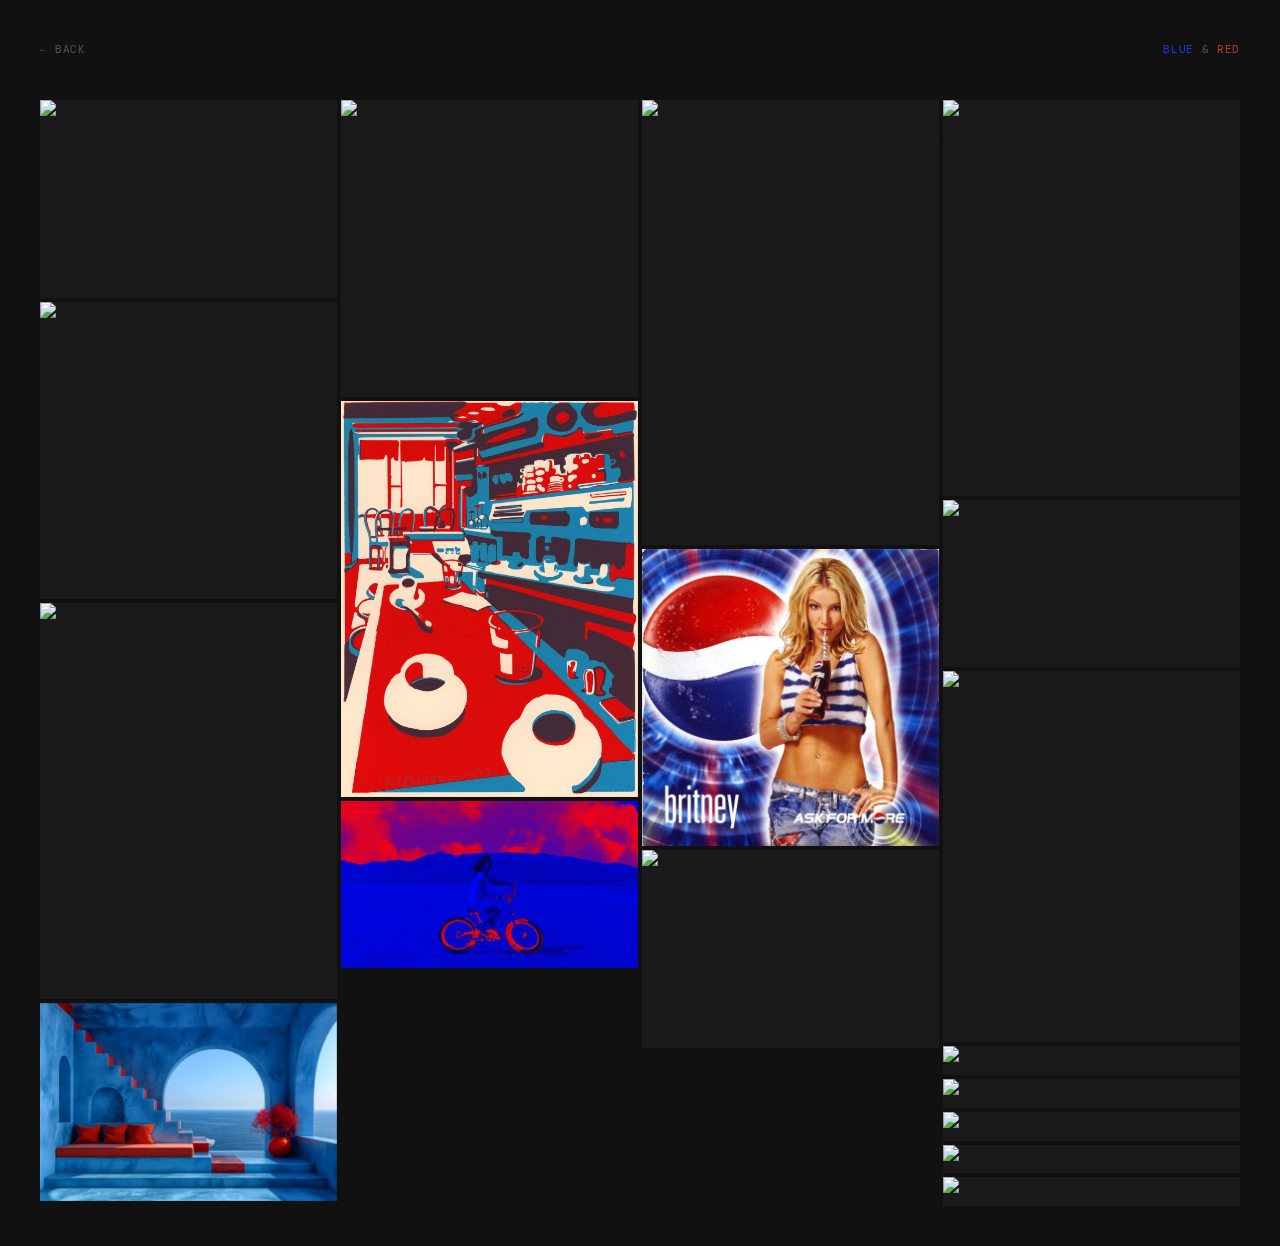
==== moodboard/index.html @ 1fd4aceb "Clean URLs, fix mobile social links, center learning page - Move pages into folders for clean URLs (" ====
<!DOCTYPE html>
<html lang="en">
<head>
    <meta charset="UTF-8">
    <meta name="viewport" content="width=device-width, initial-scale=1.0">
    <title>Blue & Red — Rithu Uppalapati</title>
    <link rel="preconnect" href="https://fonts.googleapis.com">
    <link rel="preconnect" href="https://fonts.gstatic.com" crossorigin>
    <link href="https://fonts.googleapis.com/css2?family=DM+Mono:ital,wght@0,300;0,400;1,300&family=Libre+Baskerville:ital,wght@0,400;1,400&display=swap" rel="stylesheet">
    <link rel="stylesheet" href="../style.css">
</head>
<body>
    <div class="moodboard-page">
        <div class="mb-top">
            <a href="/" class="mb-back">&#8592; Back</a>
            <span class="mb-label"><span class="lb">Blue</span> <span class="la">&amp;</span> <span class="lr">Red</span></span>
        </div>
        <div class="mb-grid">
            <div class="mb-cell">
                <a href="https://www.admagazine.fr/decoration/inspiration-deco/diaporama/lete-indien/5683#3" target="_blank">
                    <img src="https://media.admagazine.fr/photos/60c75dfdd93b39f1d410181f/master/w_2048%2Cc_limit/0404_jpg_8125.jpg" alt="AD Magazine red and blue interior">
                    <span class="mb-link-overlay">AD Magazine</span>
                </a>
            </div>
            <div class="mb-cell">
                <a href="https://music.apple.com/us/album/diet-pepsi-single/1760427767" target="_blank">
                    <img src="https://is1-ssl.mzstatic.com/image/thumb/Video221/v4/54/b3/ca/54b3caac-8892-c6f0-2489-f456243cca51/Job3e59bb0a-22f5-4df6-8d9f-028d013cd302-173342181-PreviewImage_Preview_Image_Intermediate_nonvideo_sdr_337905531_1856985867-Time1723136275306.png/632x632bb.webp" alt="Diet Pepsi">
                    <span class="mb-link-overlay">Apple Music</span>
                </a>
            </div>
            <div class="mb-cell">
                <a href="https://www.carolinaherrera.com/us/en/editorial/prefall-2025-lookbook" target="_blank">
                    <img src="https://medias.carolinaherrera.com/cdn-cgi/image/width=600,quality=90,format=auto,fit=contain/medias/sys_master/images/h71/h67/10350537015326/Carolina%20Herrera%20PF25%2001%20copy/Carolina-Herrera-PF25-01-copy.jpg" alt="Carolina Herrera Pre-Fall 2025">
                    <span class="mb-link-overlay">Carolina Herrera PF25</span>
                </a>
            </div>
            <div class="mb-cell">
                <a href="https://www.instagram.com/p/DUEP-j4CJh8/" target="_blank">
                    <img src="../images/Screen Shot 2026-02-17 at 9.18.08 PM.png" alt="Blue and red Mediterranean">
                    <span class="mb-link-overlay">Instagram</span>
                </a>
            </div>
            <div class="mb-cell">
                <a href="https://music.apple.com/us/album/starboy/1440871397" target="_blank">
                    <img src="https://is1-ssl.mzstatic.com/image/thumb/Music115/v4/e2/61/f8/e261f8c1-73db-9a7a-c89e-1068f19970e0/16UMGIM67863.rgb.jpg/632x632bb.webp" alt="Starboy album">
                    <span class="mb-link-overlay">Apple Music</span>
                </a>
            </div>
            <div class="mb-cell">
                <a href="https://www.instagram.com/p/DTFvXR-jM_a/" target="_blank">
                    <img src="../images/Screen Shot 2026-02-17 at 9.05.50 PM.png" alt="Red and blue diner print">
                    <span class="mb-link-overlay">Instagram</span>
                </a>
            </div>
            <div class="mb-cell">
                <a href="https://www.instagram.com/p/CrJlYBrrGTf/" target="_blank">
                    <img src="../images/Screen Shot 2026-02-17 at 11.09.13 PM.png" alt="Blue and red bicycle">
                    <span class="mb-link-overlay">Instagram</span>
                </a>
            </div>
            <div class="mb-cell">
                <a href="https://firstview.com/collection_images.php?id=6824" target="_blank">
                    <img src="https://firstview.com/files/1678/1996/6824/photo_mid_def_1016243.jpg" alt="Versace FW 1996">
                    <span class="mb-link-overlay">Versace FW 1996</span>
                </a>
            </div>
            <div class="mb-cell">
                <a href="https://britneyspears.fandom.com/wiki/Pepsi_Generation" target="_blank">
                    <img src="../images/britney_pepsi.webp" alt="Britney Spears Pepsi Generation">
                    <span class="mb-link-overlay">Britney Pepsi</span>
                </a>
            </div>
            <div class="mb-cell">
                <a href="https://www.nytimes.com/2014/08/17/magazine/should-you-fear-the-pizzly-bear.html" target="_blank">
                    <img src="https://static01.nyt.com/images/2014/08/17/magazine/17hybred2/mag-17Hybrid-t_CA1-superJumbo.jpg?quality=75&auto=webp" alt="Pizzly Bear">
                    <span class="mb-link-overlay">NYT Magazine</span>
                </a>
            </div>
            <div class="mb-cell">
                <a href="https://www.1stdibs.com/art/paintings/abstract-paintings/randall-browning-long-blue-randall-browning-pop-art-still-life-30x40-original-oil/id-a_8190962/" target="_blank">
                    <img src="https://a.1stdibscdn.com/randall-browning-paintings-long-and-blue-randall-browning-pop-art-still-life-30x40-in-original-oil-for-sale/a_13012/a_81909621622228742937/rb554_master.jpg?disable=upscale&auto=webp&quality=60&width=1400" alt="Long and Blue by Randall Browning">
                    <span class="mb-link-overlay">1stDibs</span>
                </a>
            </div>
            <div class="mb-cell">
                <a href="https://themidnightcafe.org/2005/01/15/blue-velvet-review/" target="_blank">
                    <img src="https://images2.imgbox.com/37/c3/TuWr8TfY_o.jpg" alt="Blue Velvet">
                    <span class="mb-link-overlay">Blue Velvet</span>
                </a>
            </div>
            <div class="mb-cell">
                <a href="https://pinterest.com/pin/1548181186512417" target="_blank">
                    <img src="https://i.pinimg.com/1200x/cd/e4/cd/cde4cdc88db940fcd9d2555b1fa8ce0a.jpg" alt="Pinterest blue and red">
                    <span class="mb-link-overlay">Pinterest</span>
                </a>
            </div>
            <div class="mb-cell">
                <a href="https://64.media.tumblr.com/da8f475fb2159a9f26e6bb53bc859e2c/92852cebf473e500-04/s540x810/f60c23df92670490af11b14fe994fba05af7e0ac.jpg" target="_blank">
                    <img src="https://64.media.tumblr.com/da8f475fb2159a9f26e6bb53bc859e2c/92852cebf473e500-04/s540x810/f60c23df92670490af11b14fe994fba05af7e0ac.jpg" alt="Blue and red">
                    <span class="mb-link-overlay">Tumblr</span>
                </a>
            </div>
            <div class="mb-cell">
                <a href="https://www.are.na/block/7527379" target="_blank">
                    <img src="https://d2w9rnfcy7mm78.cloudfront.net/7527379/original_f4af03e1c981f5534990cae4e7cc60d9.png?1591187927?bc=0" alt="Blue and red">
                    <span class="mb-link-overlay">Are.na</span>
                </a>
            </div>
            <div class="mb-cell">
                <a href="https://www.instagram.com/p/DN8XXSWEzcM/" target="_blank">
                    <img src="https://images.are.na/[base64]" alt="Blue and red">
                    <span class="mb-link-overlay">Instagram</span>
                </a>
            </div>
            <div class="mb-cell">
                <a href="https://www.are.na/block/43249382" target="_blank">
                    <img src="https://d2w9rnfcy7mm78.cloudfront.net/43249382/original_e206562eacc5df63b69da1d5f7d36802.jpg?1770076580?bc=0" alt="Blue and red">
                    <span class="mb-link-overlay">Are.na</span>
                </a>
            </div>
            <div class="mb-cell">
                <a href="https://x.com/pinkpantheress2/status/1899845639497789908" target="_blank">
                    <img src="https://pbs.twimg.com/media/Gl2aQ0_WAAE00DS?format=jpg&name=medium" alt="PinkPantheress">
                    <span class="mb-link-overlay">X</span>
                </a>
            </div>
        </div>
    </div>
</body>
</html>
---- style.css ----
/* =============================================
   SHARED STYLES
   Base reset, variables, typography, and utilities
   shared across all pages.
   ============================================= */

* { margin: 0; padding: 0; box-sizing: border-box; }

:root {
    --blue: #1a3ce0;
    --red: #c0392b;
    --fg: #1c1c1c;
    --fg-muted: #888;
    --bg: #f5f3ef;
    --border: #ddd;
    --mono: 'DM Mono', monospace;
    --serif: 'Libre Baskerville', Georgia, serif;
}

body {
    font-family: var(--serif);
    font-size: 16px;
    line-height: 1.8;
    color: var(--fg);
    background: var(--bg);
    -webkit-font-smoothing: antialiased;
}

a { color: var(--fg); text-decoration: none; }

/* Mono label — reusable for all small uppercase labels */
.mono-label {
    font-family: var(--mono);
    font-size: 11px;
    letter-spacing: 0.06em;
    text-transform: uppercase;
    color: var(--fg-muted);
}

.link-subtle {
    text-decoration: underline;
    text-underline-offset: 3px;
    text-decoration-thickness: 1px;
    text-decoration-color: var(--border);
    transition: text-decoration-color 0.2s;
}
.link-subtle:hover { text-decoration-color: var(--fg); }

/* Color accent links */
.color-trigger { cursor: pointer; transition: opacity 0.25s; }
.color-trigger:hover { opacity: 0.6; }

.c-blue {
    color: var(--blue);
    text-decoration: underline;
    text-decoration-color: var(--blue);
    text-underline-offset: 3px;
    text-decoration-thickness: 1.5px;
}
.c-and {
    text-decoration: underline;
    text-decoration-color: var(--fg);
    text-underline-offset: 3px;
    text-decoration-thickness: 1.5px;
}
.c-red {
    color: var(--red);
    text-decoration: underline;
    text-decoration-color: var(--red);
    text-underline-offset: 3px;
    text-decoration-thickness: 1.5px;
}

/* Shared back-link and page-end styles */
.back-link {
    display: flex;
    align-items: center;
    font-family: var(--mono);
    font-size: 11px;
    letter-spacing: 0.06em;
    text-transform: uppercase;
    color: var(--fg-muted);
    text-decoration: none;
    transition: color 0.2s;
    height: 90px;
    margin-bottom: 0;
}
.back-link:hover { color: var(--fg); }

.page-end {
    margin-top: 5em;
    padding-top: 2em;
    border-top: 1px solid var(--border);
}
.page-end a {
    font-family: var(--mono);
    font-size: 11px;
    letter-spacing: 0.06em;
    text-transform: uppercase;
    color: var(--fg-muted);
    text-decoration: none;
    transition: color 0.2s;
}
.page-end a:hover { color: var(--fg); }

/* Page title — italic serif header */
.page-title {
    font-size: 24px;
    font-weight: 400;
    font-style: italic;
    line-height: 1.4;
}

/* =============================================
   HOME PAGE
   ============================================= */

.page { display: none; min-height: 100vh; }
.page.active { display: block; }

.home-layout {
    display: grid;
    grid-template-columns: 1fr 1fr;
    grid-template-rows: 1fr auto;
    min-height: 100vh;
}

.home-left {
    padding: 48px 40px;
    display: flex;
    flex-direction: column;
    justify-content: space-between;
}

.home-name {
    font-family: var(--mono);
    font-weight: 300;
    font-size: 13px;
    letter-spacing: 0.08em;
    text-transform: uppercase;
    color: var(--fg);
}

.home-nav {
    margin-top: 2em;
    display: flex;
    flex-direction: column;
    gap: 0.8em;
}
.home-nav a {
    font-family: var(--mono);
    font-size: 11px;
    letter-spacing: 0.06em;
    text-transform: uppercase;
    color: var(--fg-muted);
    text-decoration: none;
    transition: color 0.2s;
}
.home-nav a:hover,
.home-nav a.active { color: var(--fg); }

.home-social {
    font-family: var(--mono);
    font-size: 11px;
    letter-spacing: 0.06em;
    text-transform: uppercase;
    padding: 0 40px 48px;
    align-self: end;
}
.home-social a {
    color: var(--fg-muted);
    text-decoration: none;
    transition: color 0.2s;
}
.home-social a:hover { color: var(--fg); }
.home-social span { margin: 0 10px; color: var(--border); }

.home-right {
    padding: 0 60px 0 0;
    display: flex;
    align-items: center;
    grid-row: 1 / -1;
    grid-column: 2;
}

.home-content { max-width: 480px; }

.home-panel { display: none; }
.home-panel.active { display: block; }

.home-panel p {
    margin-bottom: 1.5em;
    opacity: 0;
    animation: riseIn 0.7s ease forwards;
}
.home-panel p:nth-child(1) { animation-delay: 0.1s; }
.home-panel p:nth-child(2) { animation-delay: 0.2s; }
.home-panel p:nth-child(3) { animation-delay: 0.3s; }
.home-panel p:last-child { margin-bottom: 0; }

@keyframes riseIn {
    from { opacity: 0; transform: translateY(12px); }
    to { opacity: 1; transform: translateY(0); }
}

/* Writing cards */
.writing-grid {
    display: flex;
    flex-wrap: wrap;
    gap: 24px;
    justify-content: flex-end;
}
.writing-card {
    display: block;
    width: 200px;
    transition: opacity 0.2s;
}
.writing-card:hover { opacity: 0.7; }
.writing-card img {
    width: 100%;
    aspect-ratio: 3/4;
    object-fit: cover;
    display: block;
}
.w-caption {
    margin-top: 8px;
}
.w-caption .w-title {
    display: block;
    font-style: italic;
    font-size: 13px;
    line-height: 1.4;
}
.w-caption .w-date {
    display: block;
    font-family: var(--mono);
    font-size: 10px;
    color: var(--fg-muted);
    margin-top: 3px;
}

/* =============================================
   MOODBOARD
   ============================================= */

.moodboard-page {
    background: #111;
    min-height: 100vh;
    padding: 40px;
}

.mb-top {
    display: flex;
    justify-content: space-between;
    align-items: center;
    margin-bottom: 40px;
}
.mb-back {
    font-family: var(--mono);
    font-size: 11px;
    letter-spacing: 0.06em;
    text-transform: uppercase;
    color: #555;
    cursor: pointer;
    text-decoration: none;
    transition: color 0.2s;
}
.mb-back:hover { color: #aaa; }

.mb-label {
    font-family: var(--mono);
    font-size: 11px;
    letter-spacing: 0.06em;
    text-transform: uppercase;
}
.mb-label .lb { color: var(--blue); }
.mb-label .la { color: #555; }
.mb-label .lr { color: var(--red); }

.mb-grid {
    columns: 4;
    column-gap: 4px;
}

.mb-cell {
    break-inside: avoid;
    margin-bottom: 4px;
    overflow: hidden;
    position: relative;
    background: #1a1a1a;
}
.mb-cell img {
    width: 100%;
    display: block;
    object-fit: cover;
    transition: transform 0.6s ease, opacity 0.4s ease;
    opacity: 0;
    animation: mbFade 0.5s ease forwards;
}
.mb-cell:hover img { transform: scale(1.04); }
.mb-cell a { display: block; width: 100%; }

@keyframes mbFade { to { opacity: 1; } }

/* Staggered fade-in */
.mb-cell:nth-child(1) img  { animation-delay: 0.05s; }
.mb-cell:nth-child(2) img  { animation-delay: 0.10s; }
.mb-cell:nth-child(3) img  { animation-delay: 0.15s; }
.mb-cell:nth-child(4) img  { animation-delay: 0.20s; }
.mb-cell:nth-child(5) img  { animation-delay: 0.15s; }
.mb-cell:nth-child(6) img  { animation-delay: 0.20s; }
.mb-cell:nth-child(7) img  { animation-delay: 0.25s; }
.mb-cell:nth-child(8) img  { animation-delay: 0.25s; }
.mb-cell:nth-child(9) img  { animation-delay: 0.30s; }
.mb-cell:nth-child(10) img { animation-delay: 0.30s; }
.mb-cell:nth-child(11) img { animation-delay: 0.35s; }
.mb-cell:nth-child(12) img { animation-delay: 0.40s; }
.mb-cell:nth-child(13) img { animation-delay: 0.45s; }

/* Per-image aspect ratios */
.mb-cell:nth-child(1) img  { aspect-ratio: 3/2; }
.mb-cell:nth-child(2) img  { aspect-ratio: 1/1; }
.mb-cell:nth-child(3) img  { aspect-ratio: 3/4; }
.mb-cell:nth-child(4) img  { aspect-ratio: 3/2; }
.mb-cell:nth-child(5) img  { aspect-ratio: 1/1; }
.mb-cell:nth-child(6) img  { aspect-ratio: 3/4; }
.mb-cell:nth-child(7) img  { aspect-ratio: 16/9; }
.mb-cell:nth-child(8) img  { aspect-ratio: 2/3; }
.mb-cell:nth-child(9) img  { aspect-ratio: 1/1; }
.mb-cell:nth-child(10) img { aspect-ratio: 3/2; }
.mb-cell:nth-child(11) img { aspect-ratio: 3/4; }
.mb-cell:nth-child(12) img { aspect-ratio: 16/9; }
.mb-cell:nth-child(13) img { aspect-ratio: 4/5; object-position: top; }

.mb-link-overlay {
    position: absolute;
    bottom: 0;
    left: 0;
    right: 0;
    padding: 12px 16px;
    background: linear-gradient(transparent, rgba(0,0,0,0.7));
    font-family: var(--mono);
    font-size: 10px;
    letter-spacing: 0.04em;
    color: rgba(255,255,255,0.7);
    opacity: 0;
    transition: opacity 0.3s ease;
    text-transform: uppercase;
}
.mb-cell:hover .mb-link-overlay { opacity: 1; }

/* =============================================
   LEARNING PAGE
   ============================================= */

.learn-grid {
    display: grid;
    grid-template-columns: repeat(3, 1fr);
    gap: 10px;
}

.learn-card {
    position: relative;
    overflow: hidden;
    aspect-ratio: 1;
    background: #1a1a1a;
}
.learn-card img {
    width: 100%;
    height: 100%;
    object-fit: cover;
    display: block;
    transition: transform 0.5s ease;
}
.learn-card:hover img { transform: scale(1.05); }
.learn-card a {
    display: block;
    width: 100%;
    height: 100%;
    color: #fff;
    text-decoration: none;
}

.learn-label {
    position: absolute;
    bottom: 0;
    left: 0;
    right: 0;
    padding: 14px;
    background: linear-gradient(transparent, rgba(0,0,0,0.85));
}
.learn-title {
    font-family: var(--serif);
    font-size: 11px;
    font-style: italic;
    line-height: 1.4;
    color: #fff;
}
.learn-source {
    font-family: var(--mono);
    font-size: 9px;
    letter-spacing: 0.06em;
    text-transform: uppercase;
    color: rgba(255,255,255,0.5);
    margin-top: 4px;
}

/* =============================================
   WRITING / ARTICLE PAGES
   ============================================= */

/* ── Writing page base overrides ── */
.writing-page {
    overflow-x: hidden;
    width: 100vw;
    min-height: 100vh;
    max-width: 1120px;
    color: #131343;
    font-family: "EB Garamond", Palatino, serif;
    font-size: 18px;
    line-height: 27px;
    background: #fff;
    display: flex;
    flex-direction: column;
    justify-content: start;
    align-items: center;
}

.writing-page a {
    color: #933;
    text-decoration: none;
}
.writing-page a:hover {
    text-decoration: underline;
}

.writing-page a.external::after {
    position: relative;
    content: "\FEFF°";
    color: #933;
}

.writing-page strong { font-weight: 600; }
.writing-page em { font-style: italic; }

/* ── Writing header ── */
.writing-page > header {
    width: 100%;
    margin: 0;
    padding: 0 15px;
    height: 90px;
    border-bottom: 1px solid #eee;
    position: relative;
    display: grid;
    grid-template-rows: auto;
    grid-template-columns: auto 1fr;
    align-items: center;
    grid-column-gap: 20px;
}

@media screen and (min-width: 460px) {
    .writing-page > header { padding: 0 25px; }
}

.writing-page > header a {
    color: #888 !important;
    text-decoration: none !important;
    font-family: 'DM Mono', monospace !important;
    font-size: 11px !important;
    letter-spacing: 0.06em !important;
    text-transform: uppercase !important;
    transition: color 0.2s !important;
}
.writing-page > header a:hover {
    color: #131343 !important;
    text-decoration: none !important;
}

.writing-page > header nav ul {
    margin: 0;
    padding: 0;
    list-style: none;
    display: flex;
    flex-direction: row;
    flex-wrap: wrap;
}

.writing-page > header nav ul li a {
    padding: 0 5px;
}
@media screen and (min-width: 460px) {
    .writing-page > header nav ul li a { padding: 0 10px; }
}
.writing-page > header nav ul li:first-child a { padding-left: 0; }

/* ── Writing main ── */
.writing-page > main {
    width: 100%;
    margin: 0;
    padding: 0 15px;
    flex: 1 1 auto;
}
@media screen and (min-width: 460px) {
    .writing-page > main { padding: 0 25px; }
}

/* ── Article ── */
.writing-page article {
    padding: 50px 0;
    margin: 0;
}

.writing-page article > h1 {
    max-width: 520px;
    font-size: 40px;
    line-height: 45px;
    font-weight: 400;
    text-transform: lowercase;
    padding-bottom: 25px;
    margin: 0 auto 25px auto;
    font-family: "EB Garamond", Palatino, serif;
}

/* ── Sections ── */
.writing-page section {
    position: relative;
    margin: 40px 0;
}

/* ── h2 — floats to left margin on wide screens ── */
.writing-page section > h2 {
    font-family: 'DM Mono', monospace;
    font-weight: 400;
    font-size: 11px;
    letter-spacing: 0.06em;
    text-transform: uppercase;
    display: block;
    position: relative;
    width: 100%;
    max-width: 520px;
    margin: 20px auto;
    right: 0;
    float: none;
    padding: 0;
    line-height: 18px;
    color: #888;
}

@media (min-width: 975px) {
    .writing-page section > h2 {
        position: absolute;
        width: 180px;
        margin: 0;
        top: 5px;
        left: 0;
    }
}

/* ── Paragraphs ── */
.writing-page p {
    max-width: 520px;
    margin: 0 auto 10px auto;
    font-size: 20px;
    line-height: 30px;
    position: relative;
}

/* ── <small> annotations — float to right margin on wide screens ── */
.writing-page p > small {
    display: block;
    position: relative;
    width: 100%;
    right: 0;
    float: none;
    margin: 20px 0;
    padding: 0;
    font-size: 16px;
    line-height: 24px;
    opacity: 0.8;
    z-index: 10;
}

@media (min-width: 975px) {
    .writing-page p > small {
        position: absolute;
        width: 180px;
        padding: 3px 0 0 0;
        margin: 0;
        top: 0;
        right: calc(-180px - 20px);
    }
}

@media (min-width: 1120px) {
    .writing-page p > small {
        width: 252.5px;
        right: calc(-252.5px - 20px);
    }
}

/* ── Figure ── */
.writing-page section > figure {
    margin: 40px 0;
    position: relative;
}

.writing-page figure > div {
    overflow-y: hidden;
    overflow-x: auto;
}

.writing-page figure img {
    border-radius: 2px;
}

.writing-page .img-grid {
    display: grid;
    grid-template-columns: 1fr 1fr 1fr;
    gap: 4px;
}

.writing-page .img-grid img {
    aspect-ratio: 3/4;
    object-fit: cover;
    width: 100%;
    border-radius: 2px;
}

.writing-page .img-grid .hover-blur {
    overflow: hidden;
}

.writing-page .img-grid .hover-blur img {
    aspect-ratio: 3/4;
    object-fit: cover;
    width: 100%;
}

/* ── Figcaption — floats to right on wide screens ── */
.writing-page section > figure > figcaption {
    font-size: 16px;
    line-height: 21px;
    z-index: 10;
    display: block;
    position: relative;
    width: 100%;
    right: 0;
    float: none;
    padding: 0;
    opacity: 0.8;
    max-width: 520px;
    margin: 10px auto;
}

.writing-page section > figure > div + figcaption,
.writing-page section > figure > a + figcaption {
    position: relative;
    max-width: unset;
    width: 100%;
    margin-top: 10px;
    right: unset;
}

/* Side caption — forces figcaption to right margin even after <a> */
@media (min-width: 975px) {
    .writing-page figcaption.side-caption {
        position: absolute !important;
        width: 180px !important;
        max-width: 180px !important;
        padding: 3px 0 0 0 !important;
        margin: 0 !important;
        top: 0 !important;
        right: calc(-180px - 20px) !important;
    }
}
@media (min-width: 1120px) {
    .writing-page figcaption.side-caption {
        width: 252.5px !important;
        max-width: 252.5px !important;
        right: calc(-252.5px - 20px) !important;
    }
}

@media (min-width: 975px) {
    .writing-page section > figure > figcaption {
        position: absolute;
        width: 180px;
        padding: 3px 0 0 0;
        margin: 0;
        top: 0;
        right: calc(-180px - 20px + (100% - 525px) / 2);
    }
}

@media (min-width: 1120px) {
    .writing-page section > figure > figcaption {
        width: 252.5px;
        right: calc(-252.5px - 20px + (100% - 525px) / 2);
    }
}

.writing-page figcaption p {
    font-size: 16px;
    line-height: 24px;
    display: inline;
}

/* ── Wide figure — breaks out of narrow column ── */
.writing-page figure.wide {
    max-width: none;
    width: 70vw;
    position: relative;
    left: 50%;
    transform: translateX(-50%);
    margin: 40px 0;
}

.writing-page figure.wide a {
    display: block;
}

.writing-page figure.wide a img {
    width: 100%;
    display: block;
    transition: opacity 0.3s ease;
}

.writing-page figure.wide a:hover img {
    opacity: 0.85;
}

/* ── Hover-blur link figure ── */
.writing-page .hover-blur {
    position: relative;
    display: block;
    overflow: hidden;
}

.writing-page .hover-blur img {
    transition: filter 0.3s ease;
}

.writing-page .hover-blur:hover img {
    filter: blur(6px);
}

.writing-page .hover-blur .link-overlay {
    position: absolute;
    top: 0;
    left: 0;
    right: 0;
    bottom: 0;
    display: flex;
    align-items: center;
    justify-content: center;
    opacity: 0;
    transition: opacity 0.3s ease;
    background: rgba(0, 0, 0, 0.2);
}

.writing-page .hover-blur:hover .link-overlay {
    opacity: 1;
}

.writing-page .hover-blur .link-overlay span {
    font-family: "Courier Prime", Courier, monospace;
    font-size: 13px;
    letter-spacing: 0.08em;
    text-transform: uppercase;
    color: #fff;
    background: rgba(0, 0, 0, 0.5);
    padding: 8px 16px;
    border-radius: 2px;
}

/* ── Blockquote ── */
.writing-page blockquote {
    max-width: 520px;
    margin: 20px auto;
    background: #eee;
    padding: 20px;
    opacity: 0.9;
}
@media screen and (min-width: 460px) {
    .writing-page blockquote { padding: 30px; }
}

/* ── Writing footer ── */
body.writing-page > footer {
    width: 100% !important;
    margin: 0 !important;
    padding: 10px 25px !important;
    min-height: 90px !important;
    border-top: 1px solid #eee !important;
    display: flex !important;
    align-items: center !important;
    justify-content: flex-start !important;
}

body.writing-page > footer p {
    margin: 0 !important;
    padding: 5px 0 !important;
    max-width: none !important;
    font-size: 11px !important;
    line-height: 24px !important;
    text-align: left !important;
    font-family: 'DM Mono', monospace !important;
}

body.writing-page > footer p a {
    font-family: 'DM Mono', monospace !important;
    font-size: 11px !important;
    letter-spacing: 0.06em !important;
    text-transform: uppercase !important;
    color: #888 !important;
    text-decoration: none !important;
    transition: color 0.2s !important;
}
body.writing-page > footer p a:hover {
    color: #131343 !important;
    text-decoration: none !important;
}

/* =============================================
   RESPONSIVE
   ============================================= */

@media (max-width: 800px) {
    .home-layout {
        grid-template-columns: 1fr;
        min-height: 100vh;
        grid-template-rows: auto 1fr auto;
    }
    .home-left {
        padding: 36px 28px 0;
        flex-direction: row;
        justify-content: space-between;
        align-items: center;
    }
    .home-social {
        padding: 0 28px 36px;
    }
    .home-right {
        grid-row: auto;
        grid-column: auto;
    }
    .home-nav { flex-direction: row; margin-top: 0; gap: 1.2em; }
    .home-right {
        padding: 8vh 28px 12vh;
        align-items: flex-start;
    }
    .home-content { max-width: 100%; }
    .mb-grid { columns: 2; }
    .moodboard-page { padding: 24px; }
}

@media (max-width: 600px) {
    .learn-grid { grid-template-columns: repeat(2, 1fr); }
}
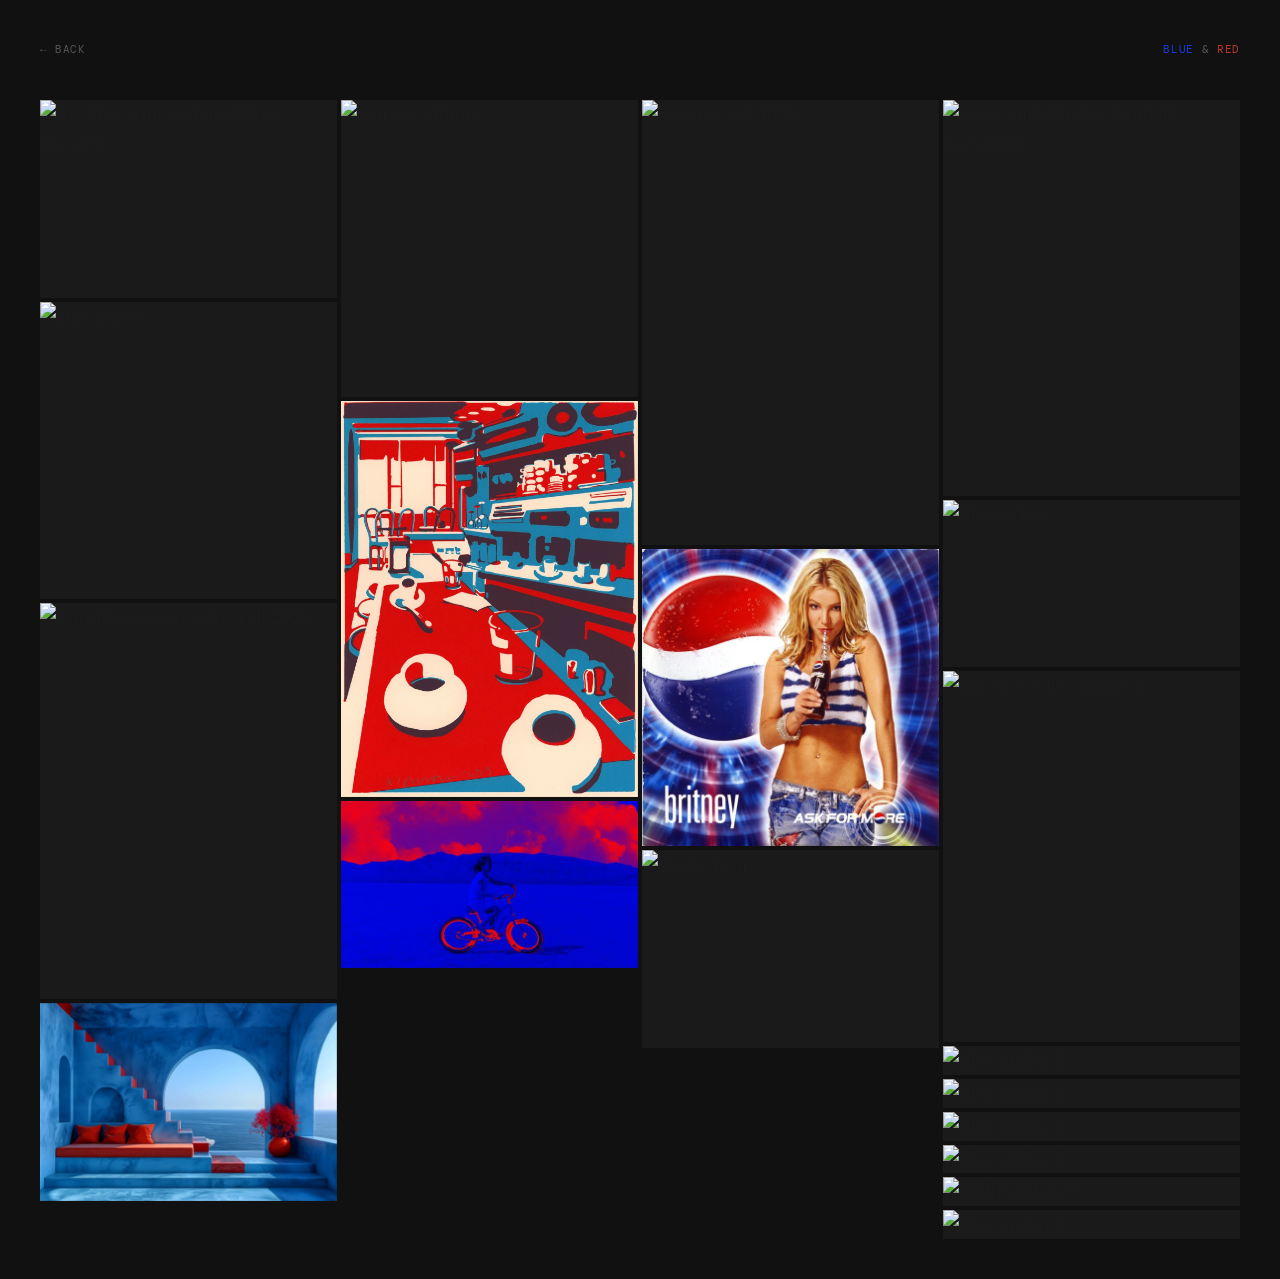
==== commit 620e1832: "add picture" ====
--- a/moodboard/index.html
+++ b/moodboard/index.html
@@ -124,6 +124,12 @@
                     <span class="mb-link-overlay">X</span>
                 </a>
             </div>
+            <div class="mb-cell">
+                <a href="https://x.com/elfilter_a/status/2033261667342049303/photo/2" target="_blank">
+                    <img src="https://pbs.twimg.com/media/HDeYs5jbsAAdDTc?format=jpg&name=medium" alt="Blue and red">
+                    <span class="mb-link-overlay">X</span>
+                </a>
+            </div>
         </div>
     </div>
 </body>
--- a/style.css
+++ b/style.css
@@ -115,57 +115,46 @@
    HOME PAGE
    ============================================= */
 
-.page { display: none; min-height: 100vh; }
-.page.active { display: block; }
-
-.home-layout {
-    display: grid;
-    grid-template-columns: 1fr 1fr;
-    grid-template-rows: 1fr auto;
+.home-page {
     min-height: 100vh;
-}
-
-.home-left {
-    padding: 48px 40px;
+    padding: 60px;
     display: flex;
     flex-direction: column;
+}
+
+.home-quote {
+    margin-top: auto;
+    padding-top: 60px;
+    font-family: var(--mono);
+    font-size: 12px;
+    font-weight: 300;
+    font-style: italic;
+    line-height: 1.7;
+    color: var(--red);
+}
+.home-quote span {
+    font-style: normal;
+    color: var(--fg);
+}
+
+.home-top {
+    display: flex;
     justify-content: space-between;
-}
-
-.home-name {
-    font-family: var(--mono);
+    align-items: flex-start;
+}
+
+.home-photo {
+    display: block;
+    width: 160px;
+    height: auto;
+    object-fit: cover;
+}
+
+.home-social {
+    font-family: var(--mono);
+    font-size: 13px;
     font-weight: 300;
-    font-size: 13px;
-    letter-spacing: 0.08em;
-    text-transform: uppercase;
-    color: var(--fg);
-}
-
-.home-nav {
-    margin-top: 2em;
-    display: flex;
-    flex-direction: column;
-    gap: 0.8em;
-}
-.home-nav a {
-    font-family: var(--mono);
-    font-size: 11px;
-    letter-spacing: 0.06em;
-    text-transform: uppercase;
-    color: var(--fg-muted);
-    text-decoration: none;
-    transition: color 0.2s;
-}
-.home-nav a:hover,
-.home-nav a.active { color: var(--fg); }
-
-.home-social {
-    font-family: var(--mono);
-    font-size: 11px;
-    letter-spacing: 0.06em;
-    text-transform: uppercase;
-    padding: 0 40px 48px;
-    align-self: end;
+    letter-spacing: 0.02em;
 }
 .home-social a {
     color: var(--fg-muted);
@@ -173,42 +162,67 @@
     transition: color 0.2s;
 }
 .home-social a:hover { color: var(--fg); }
-.home-social span { margin: 0 10px; color: var(--border); }
-
-.home-right {
-    padding: 0 60px 0 0;
-    display: flex;
-    align-items: center;
-    grid-row: 1 / -1;
-    grid-column: 2;
-}
-
-.home-content { max-width: 480px; }
+.home-social span { margin: 0 8px; color: var(--fg-muted); }
+
+.home-body {
+    margin-top: 80px;
+    max-width: 560px;
+}
+
+.home-name {
+    font-family: var(--mono);
+    font-weight: 400;
+    font-size: 14px;
+    letter-spacing: 0.04em;
+    color: var(--fg);
+    margin-bottom: 2em;
+}
 
 .home-panel { display: none; }
 .home-panel.active { display: block; }
 
 .home-panel p {
-    margin-bottom: 1.5em;
-    opacity: 0;
-    animation: riseIn 0.7s ease forwards;
-}
-.home-panel p:nth-child(1) { animation-delay: 0.1s; }
-.home-panel p:nth-child(2) { animation-delay: 0.2s; }
-.home-panel p:nth-child(3) { animation-delay: 0.3s; }
+    font-family: var(--mono);
+    font-size: 13px;
+    font-weight: 300;
+    line-height: 1.85;
+    color: var(--fg);
+    margin-bottom: 1.4em;
+}
 .home-panel p:last-child { margin-bottom: 0; }
 
-@keyframes riseIn {
-    from { opacity: 0; transform: translateY(12px); }
-    to { opacity: 1; transform: translateY(0); }
-}
+.home-link {
+    color: var(--fg);
+    text-decoration: underline;
+    text-underline-offset: 3px;
+    text-decoration-thickness: 1px;
+    transition: color 0.2s;
+}
+.home-link:hover { color: var(--fg-muted); }
+
+.home-nav {
+    margin-top: 2.5em;
+    display: flex;
+    flex-direction: row;
+    gap: 2em;
+}
+.home-nav a {
+    font-family: var(--mono);
+    font-size: 13px;
+    font-weight: 300;
+    letter-spacing: 0.02em;
+    color: var(--fg-muted);
+    text-decoration: none;
+    transition: color 0.2s;
+}
+.home-nav a:hover,
+.home-nav a.active { color: var(--fg); }
 
 /* Writing cards */
 .writing-grid {
     display: flex;
     flex-wrap: wrap;
     gap: 24px;
-    justify-content: flex-end;
 }
 .writing-card {
     display: block;
@@ -227,14 +241,17 @@
 }
 .w-caption .w-title {
     display: block;
+    font-family: var(--mono);
     font-style: italic;
-    font-size: 13px;
+    font-size: 12px;
+    font-weight: 300;
     line-height: 1.4;
 }
 .w-caption .w-date {
     display: block;
     font-family: var(--mono);
     font-size: 10px;
+    font-weight: 300;
     color: var(--fg-muted);
     margin-top: 3px;
 }
@@ -514,11 +531,11 @@
     max-width: 520px;
     font-size: 40px;
     line-height: 45px;
-    font-weight: 400;
+    font-weight: 300;
     text-transform: lowercase;
     padding-bottom: 25px;
     margin: 0 auto 25px auto;
-    font-family: "EB Garamond", Palatino, serif;
+    font-family: var(--mono);
 }
 
 /* ── Sections ── */
@@ -700,8 +717,10 @@
 }
 
 .writing-page figcaption p {
-    font-size: 16px;
-    line-height: 24px;
+    font-family: var(--mono);
+    font-size: 13px;
+    font-weight: 300;
+    line-height: 1.7;
     display: inline;
 }
 
@@ -826,30 +845,15 @@
    ============================================= */
 
 @media (max-width: 800px) {
-    .home-layout {
-        grid-template-columns: 1fr;
-        min-height: 100vh;
-        grid-template-rows: auto 1fr auto;
-    }
-    .home-left {
-        padding: 36px 28px 0;
-        flex-direction: row;
-        justify-content: space-between;
-        align-items: center;
-    }
-    .home-social {
-        padding: 0 28px 36px;
-    }
-    .home-right {
-        grid-row: auto;
-        grid-column: auto;
-    }
-    .home-nav { flex-direction: row; margin-top: 0; gap: 1.2em; }
-    .home-right {
-        padding: 8vh 28px 12vh;
-        align-items: flex-start;
-    }
-    .home-content { max-width: 100%; }
+    .home-page {
+        padding: 40px 28px;
+    }
+    .home-photo {
+        width: 130px;
+    }
+    .home-body {
+        margin-top: 60px;
+    }
     .mb-grid { columns: 2; }
     .moodboard-page { padding: 24px; }
 }
